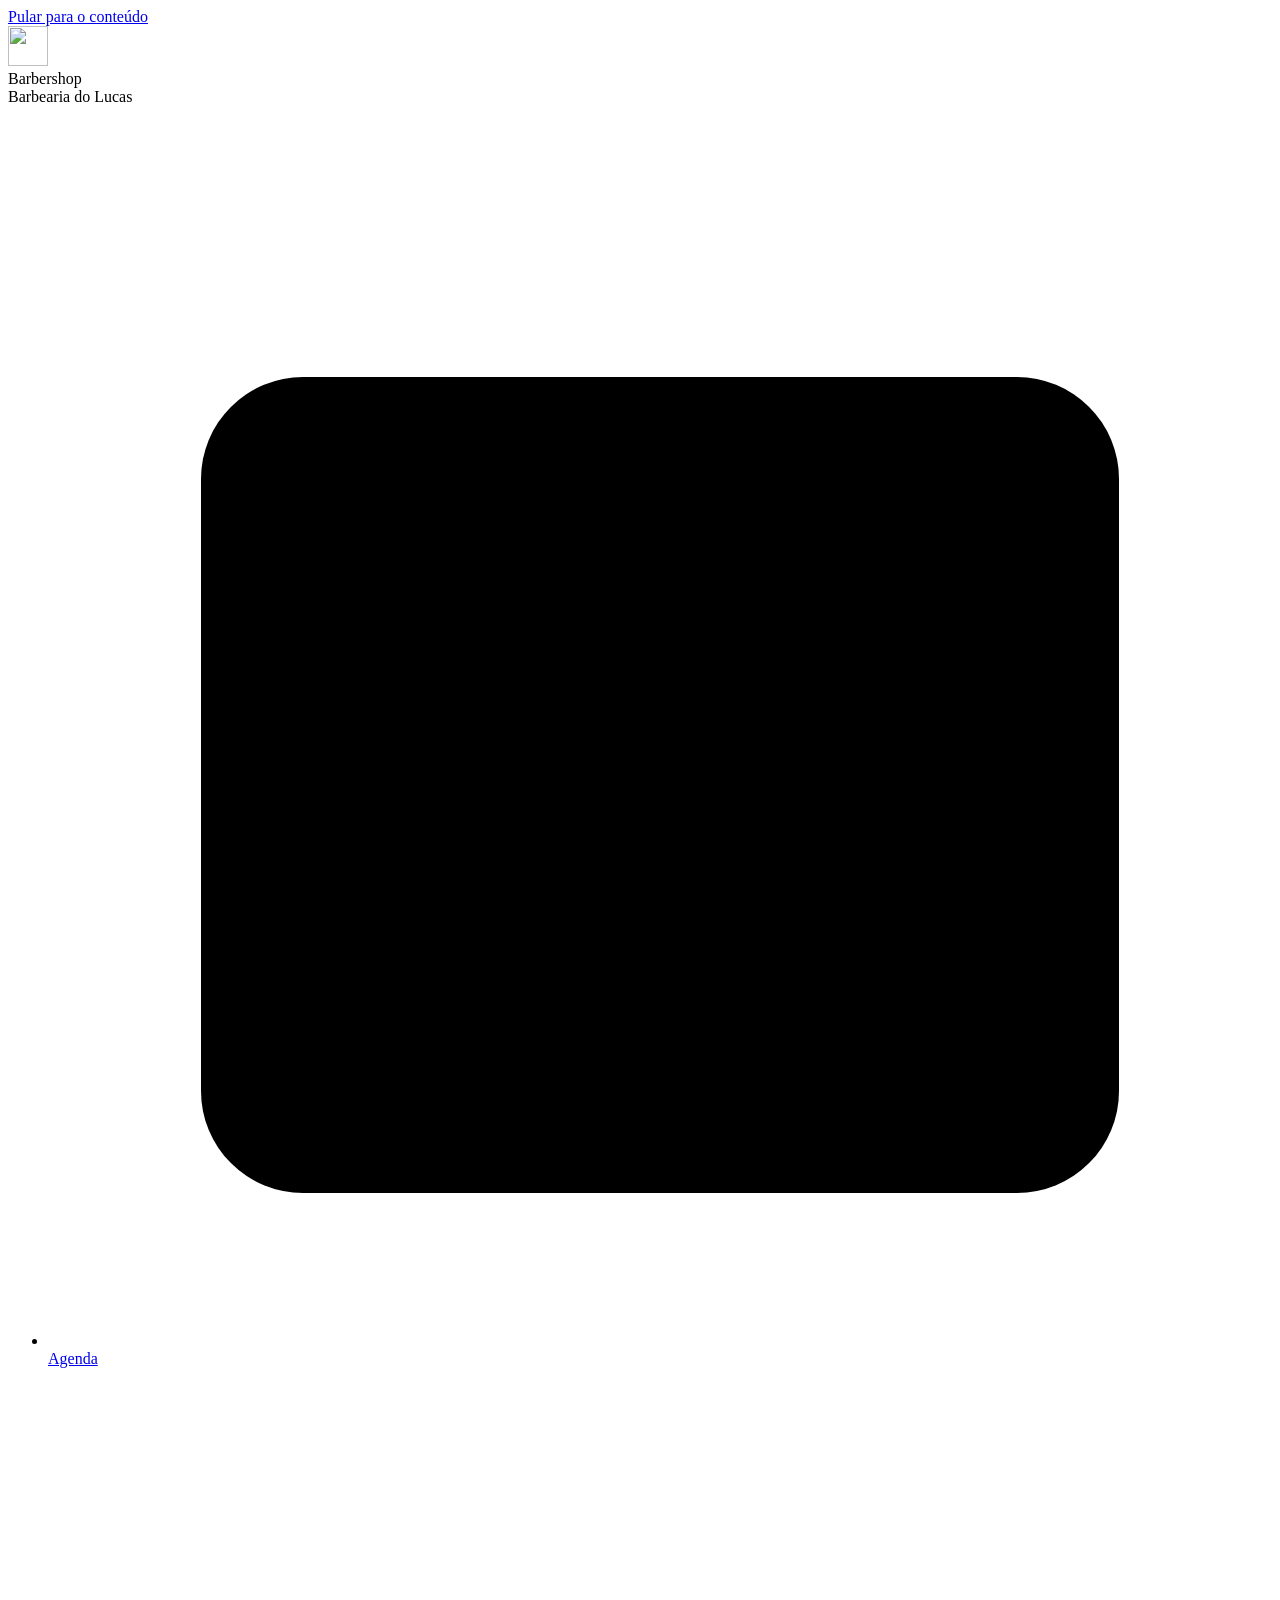
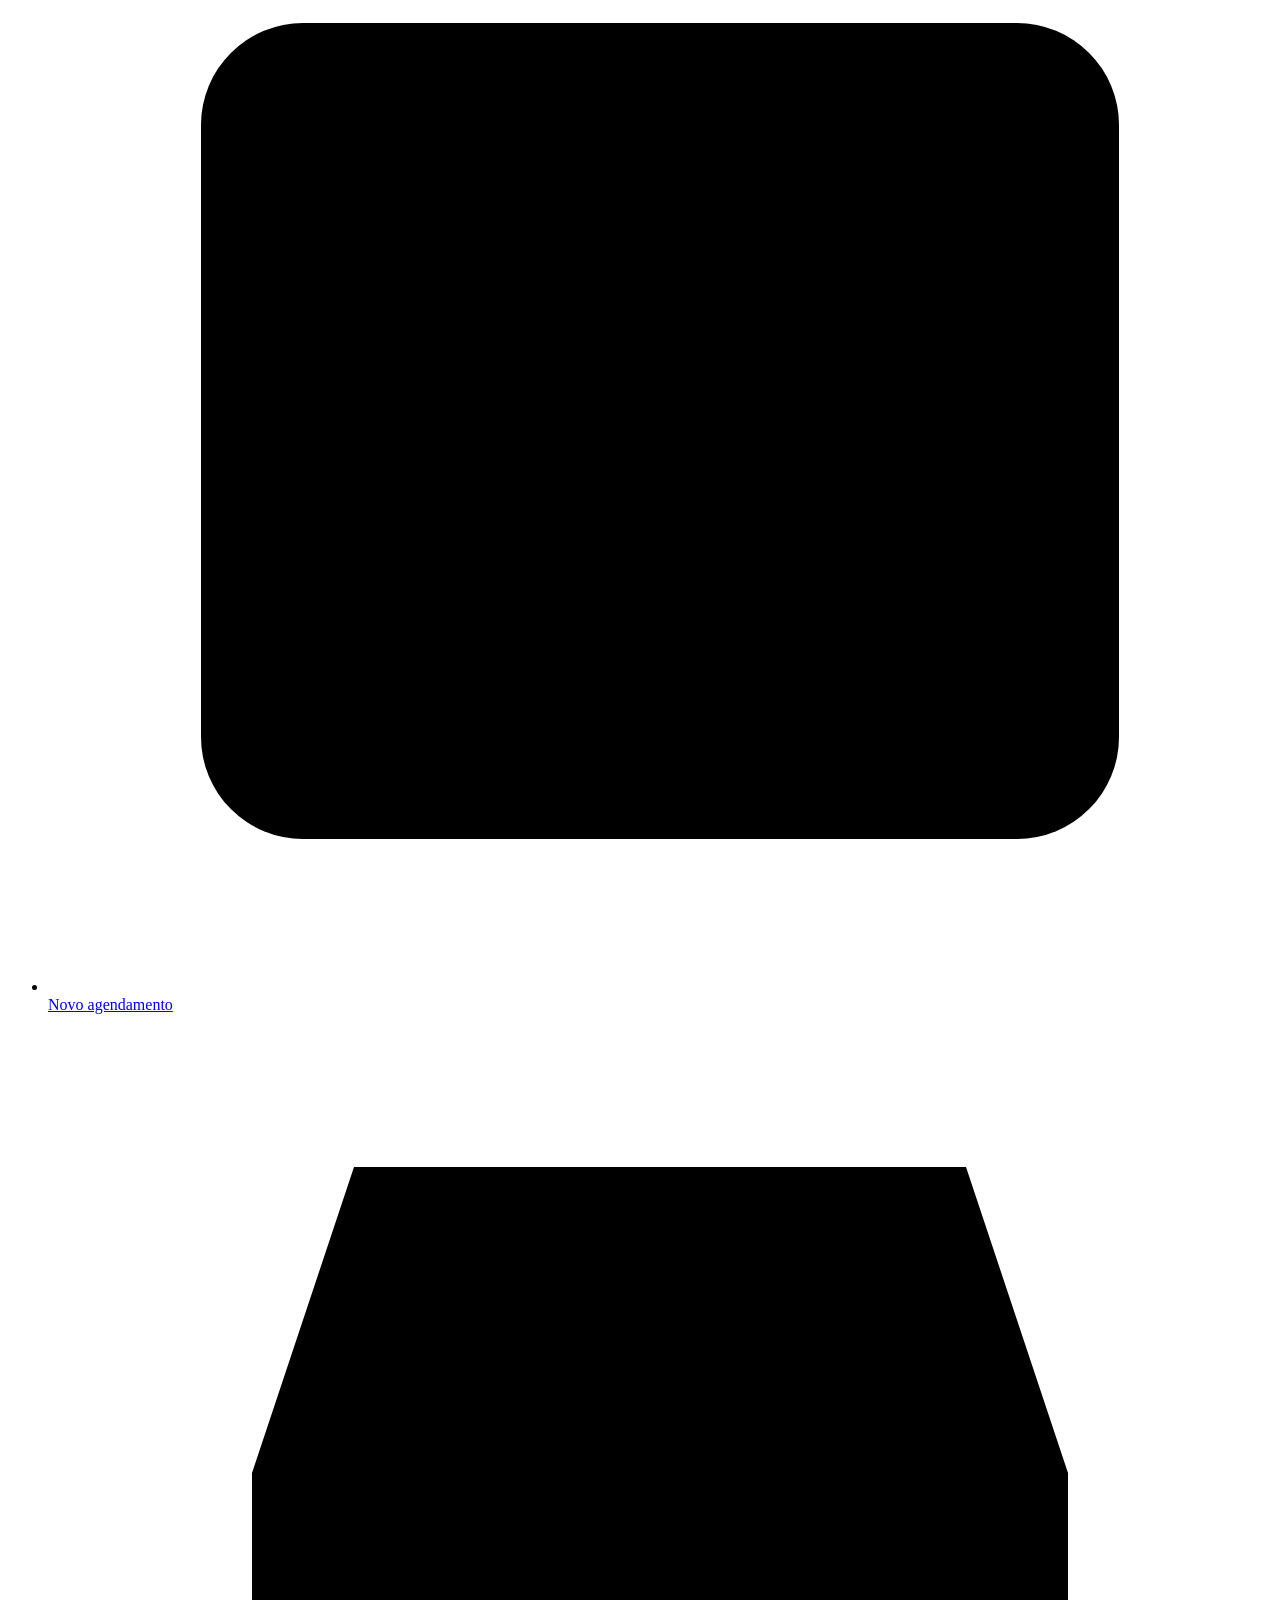
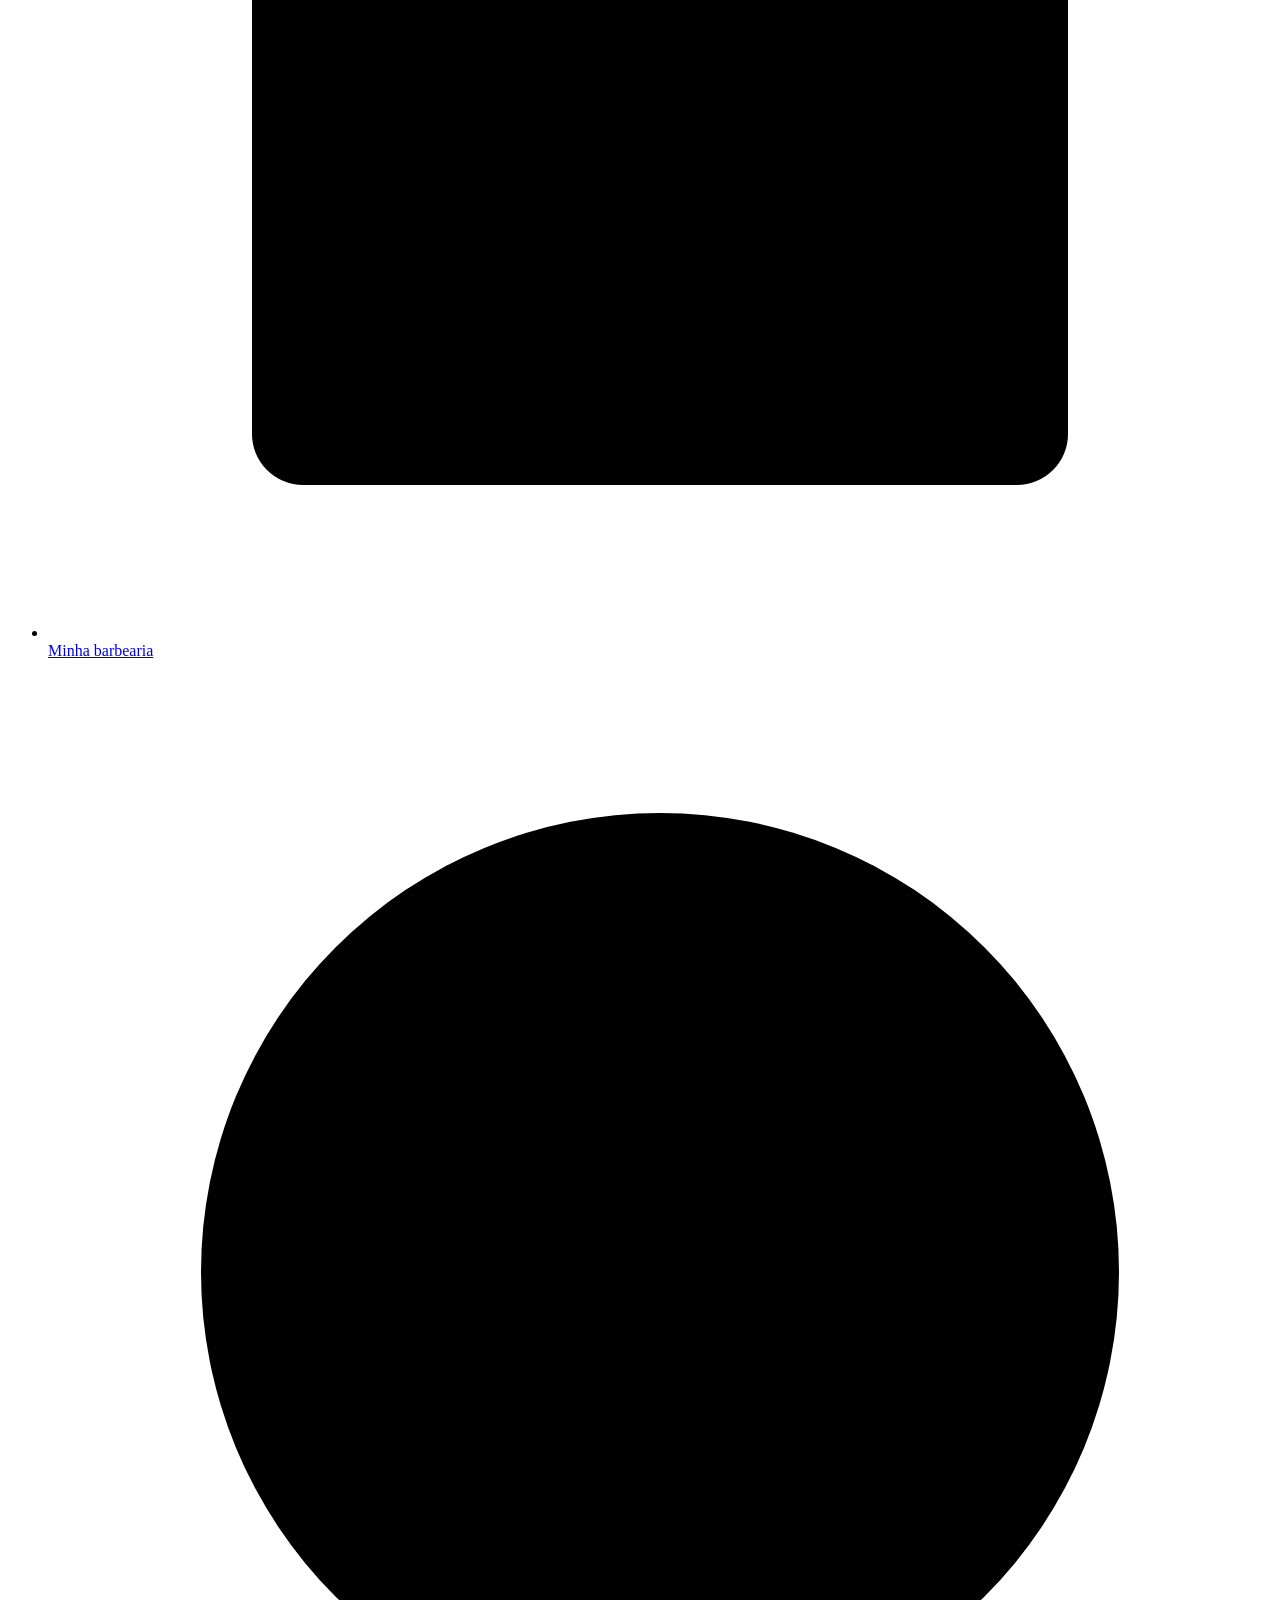
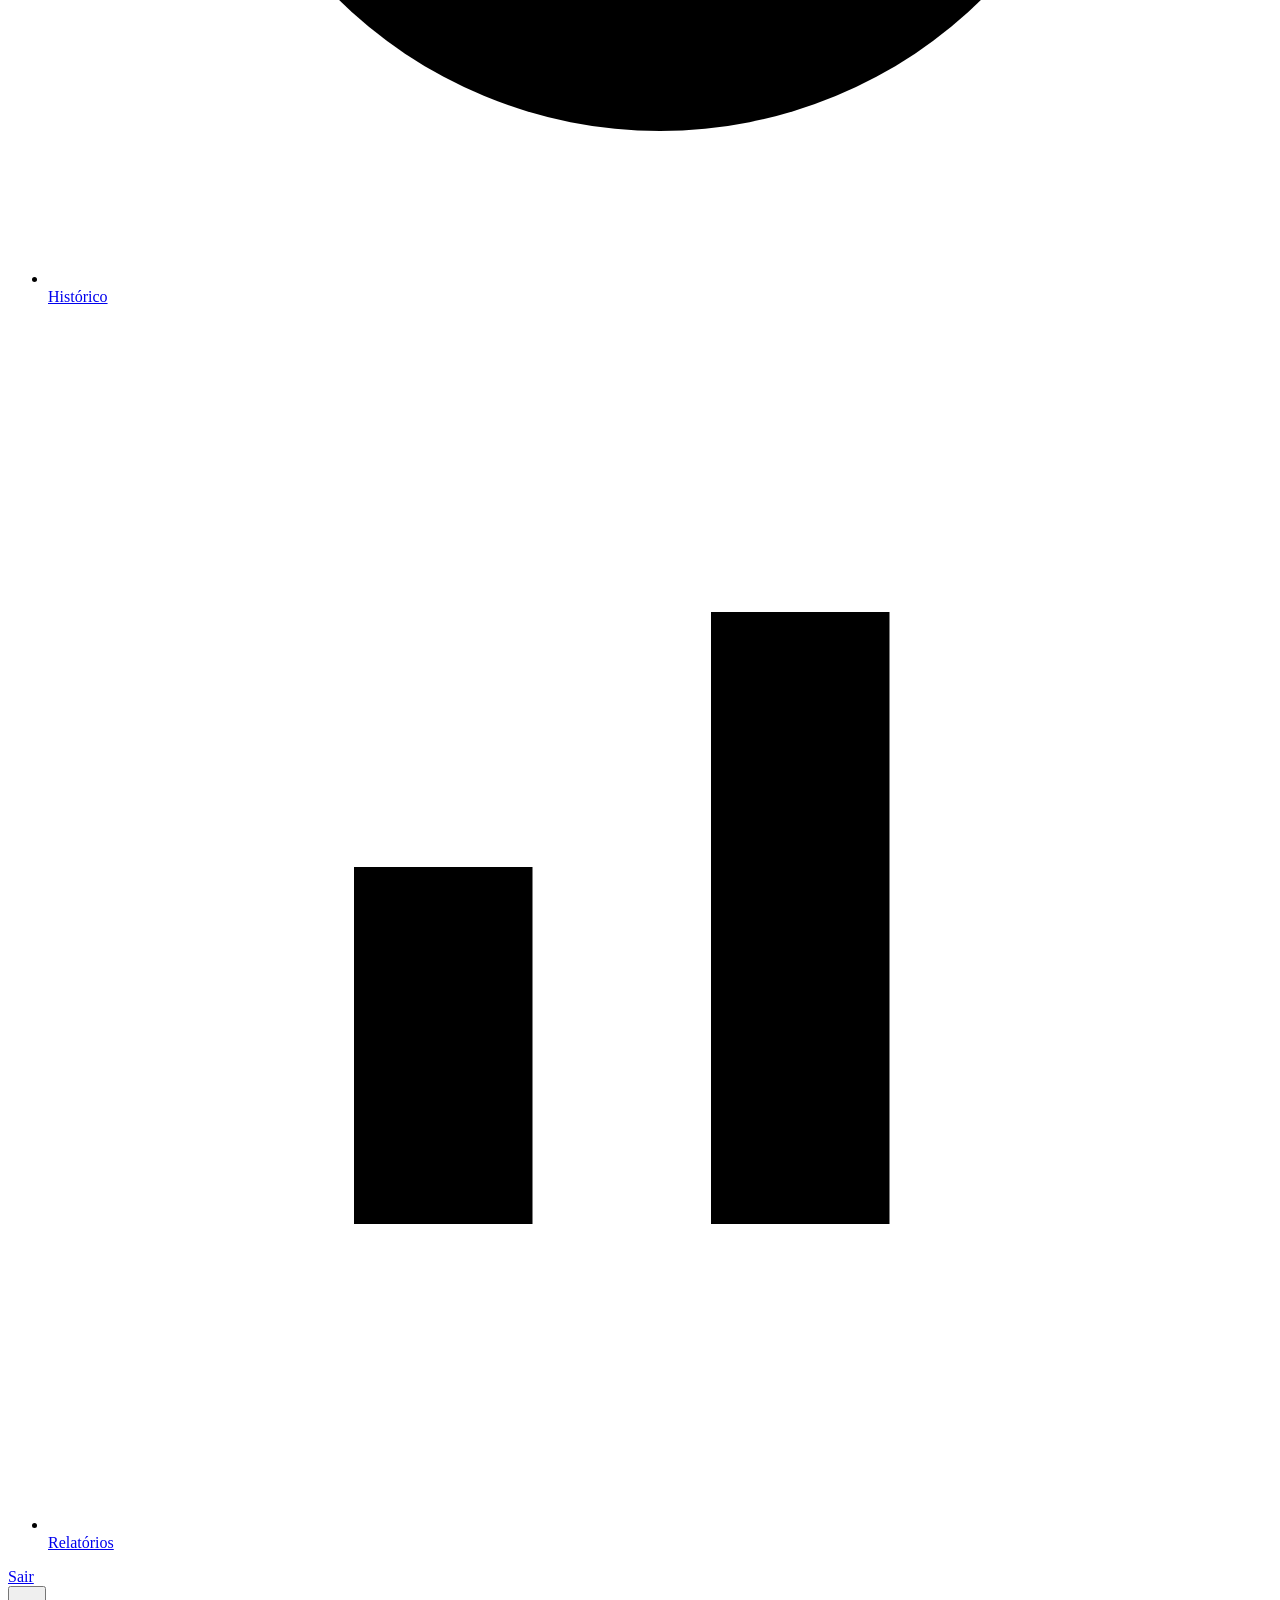
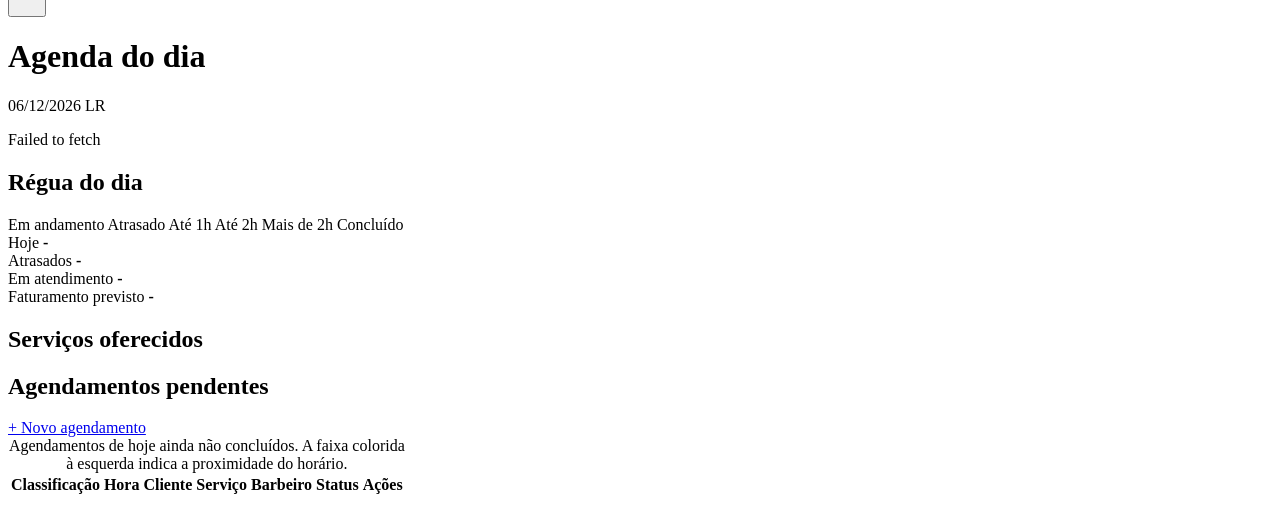
==== web/agenda.html @ 06f3ba96 "feat(web): integrar frontend com api rest" ====
<!DOCTYPE html>
<html lang="pt-BR">

<head>
    <meta charset="UTF-8">
    <meta name="viewport" content="width=device-width, initial-scale=1">
    <title>Agenda do dia &middot; Barbershop</title>
    <link rel="icon" href="img/logo.svg" type="image/svg+xml">
    <link rel="preconnect" href="https://fonts.googleapis.com">
    <link rel="preconnect" href="https://fonts.gstatic.com" crossorigin>
    <link
        href="https://fonts.googleapis.com/css2?family=Barlow+Condensed:wght@600;700&family=IBM+Plex+Mono:wght@500&family=IBM+Plex+Sans:wght@400;600&display=swap"
        rel="stylesheet">
    <link rel="stylesheet" href="css/base.css">
    <link rel="stylesheet" href="css/layout.css">
    <link rel="stylesheet" href="css/componentes.css">
    <link rel="stylesheet" href="css/paginas.css">
</head>

<body>

    <a class="pular-para-conteudo" href="#conteudo">Pular para o conteúdo</a>

    <div class="aplicacao">

        <header class="barra-lateral" id="barraLateral">
            <div class="barra-lateral__marca">
                <img class="barra-lateral__logo" src="img/logo.svg" width="40" height="40" alt="">
                <div>
                    <div class="barra-lateral__nome">Barbershop</div>
                    <div class="barra-lateral__barbearia">Barbearia do Lucas</div>
                </div>
            </div>

            <nav class="barra-lateral__nav" aria-label="Navegação principal">
                <ul>
                    <li><a class="barra-lateral__link" href="agenda.html"><svg class="barra-lateral__icone"
                                viewBox="0 0 24 24" aria-hidden="true">
                                <rect x="3" y="5" width="18" height="16" rx="2" />
                                <path d="M3 10h18M8 3v4M16 3v4" />
                            </svg>Agenda</a></li>
                    <li><a class="barra-lateral__link" href="agendamento.html"><svg class="barra-lateral__icone"
                                viewBox="0 0 24 24" aria-hidden="true">
                                <rect x="3" y="5" width="18" height="16" rx="2" />
                                <path d="M8 3v4M16 3v4M12 11v7M8.5 14.5h7" />
                            </svg>Novo agendamento</a></li>
                    <li><a class="barra-lateral__link" href="barbearia.html"><svg class="barra-lateral__icone"
                                viewBox="0 0 24 24" aria-hidden="true">
                                <path d="M4 9h16v11a1 1 0 0 1-1 1H5a1 1 0 0 1-1-1V9Z" />
                                <path d="M4 9 6 3h12l2 6" />
                                <path d="M10 21v-6h4v6" />
                            </svg>Minha barbearia</a></li>
                    <li><a class="barra-lateral__link" href="historico.html"><svg class="barra-lateral__icone"
                                viewBox="0 0 24 24" aria-hidden="true">
                                <circle cx="12" cy="12" r="9" />
                                <path d="M12 7v5l3.5 2" />
                            </svg>Histórico</a></li>
                    <li><a class="barra-lateral__link" href="relatorios.html"><svg class="barra-lateral__icone"
                                viewBox="0 0 24 24" aria-hidden="true">
                                <path d="M4 20h16" />
                                <rect x="6" y="11" width="3.5" height="7" />
                                <rect x="13" y="6" width="3.5" height="12" />
                            </svg>Relatórios</a></li>
                </ul>
            </nav>

            <div class="barra-lateral__rodape">
                <a class="barra-lateral__sair" href="index.html" data-sair>Sair</a>
            </div>
        </header>

        <div class="conteudo">

            <div class="topo">
                <button class="topo__menu" type="button" data-abrir-menu aria-expanded="false"
                    aria-controls="barraLateral" aria-label="Abrir menu">
                    <svg viewBox="0 0 24 24" width="22" height="22" aria-hidden="true">
                        <path d="M4 7h16M4 12h16M4 17h16" />
                    </svg>
                </button>
                <h1 class="topo__titulo">Agenda do dia</h1>
                <span class="topo__data" data-data-hoje></span>
                <span class="topo__avatar" title="Lucas Rosa">LR</span>
            </div>

            <main class="pagina" id="conteudo">

                <p id="avisoAgenda" class="aviso aviso--sucesso" role="status" aria-live="polite" hidden></p>

                <!-- RÉGUA DO DIA -->
                <section class="regua" aria-labelledby="tituloRegua">
                    <div class="regua__cabecalho">
                        <h2 id="tituloRegua" class="rotulo-secao">Régua do dia</h2>
                        <span class="regua__agora" id="reguaAgora"></span>
                    </div>

                    <div class="regua__trilho" id="reguaTrilho"></div>
                    <div class="regua__escala" id="reguaEscala"></div>

                    <div class="regua__legenda">
                        <span class="regua__legenda-item"><span class="regua__legenda-cor cls-EM_ANDAMENTO"></span>Em
                            andamento</span>
                        <span class="regua__legenda-item"><span
                                class="regua__legenda-cor cls-ATRASADO"></span>Atrasado</span>
                        <span class="regua__legenda-item"><span class="regua__legenda-cor cls-IMINENTE"></span>Até
                            1h</span>
                        <span class="regua__legenda-item"><span class="regua__legenda-cor cls-PROXIMO"></span>Até
                            2h</span>
                        <span class="regua__legenda-item"><span class="regua__legenda-cor cls-DISTANTE"></span>Mais de
                            2h</span>
                        <span class="regua__legenda-item"><span
                                class="regua__legenda-cor cls-CONCLUIDO"></span>Concluído</span>
                    </div>
                </section>

                <!-- CARTÕES-RESUMO -->
                <section class="grade-resumo" aria-label="Resumo do dia">
                    <div class="cartao cartao--compacto cartao-resumo">
                        <span class="rotulo-secao">Hoje</span>
                        <strong class="cartao-resumo__valor" id="resumoHoje">-</strong>
                    </div>
                    <div class="cartao cartao--compacto cartao-resumo">
                        <span class="rotulo-secao">Atrasados</span>
                        <strong class="cartao-resumo__valor cartao-resumo__valor--alerta"
                            id="resumoAtrasados">-</strong>
                    </div>
                    <div class="cartao cartao--compacto cartao-resumo">
                        <span class="rotulo-secao">Em atendimento</span>
                        <strong class="cartao-resumo__valor" id="resumoEmAtendimento">-</strong>
                    </div>
                    <div class="cartao cartao--compacto cartao-resumo">
                        <span class="rotulo-secao">Faturamento previsto</span>
                        <strong class="cartao-resumo__valor valor" id="resumoFaturamento">-</strong>
                    </div>
                </section>

                <!-- SERVIÇOS OFERECIDOS -->
                <section aria-labelledby="tituloServicos">
                    <div class="secao__cabecalho">
                        <h2 id="tituloServicos">Serviços oferecidos</h2>
                    </div>
                    <ul class="grade-cartoes" id="gradeServicos"></ul>
                </section>

                <!-- AGENDAMENTOS PENDENTES -->
                <section aria-labelledby="tituloPendentes">
                    <div class="secao__cabecalho">
                        <h2 id="tituloPendentes">Agendamentos pendentes</h2>
                        <a class="botao botao--primario" href="agendamento.html">+ Novo agendamento</a>
                    </div>

                    <div class="tabela-envolucro">
                        <table class="tabela">
                            <caption class="apenas-leitor-tela">
                                Agendamentos de hoje ainda não concluídos. A faixa colorida à esquerda
                                indica a proximidade do horário.
                            </caption>
                            <thead>
                                <tr>
                                    <th scope="col"><span class="apenas-leitor-tela">Classificação</span></th>
                                    <th scope="col">Hora</th>
                                    <th scope="col">Cliente</th>
                                    <th scope="col">Serviço</th>
                                    <th scope="col">Barbeiro</th>
                                    <th scope="col">Status</th>
                                    <th scope="col">Ações</th>
                                </tr>
                            </thead>
                            <tbody id="corpoPendentes"></tbody>
                        </table>

                        <div class="estado-vazio" id="pendentesVazio" hidden>
                            <h3 class="estado-vazio__titulo">Nada pendente por agora</h3>
                            <p>Todos os atendimentos de hoje já foram concluídos.</p>
                        </div>
                    </div>
                </section>

            </main>
        </div>
    </div>

    <script src="js/app.js"></script>
    <script src="js/api.js"></script>
    <script src="js/classificacao.js"></script>
    <script src="js/agenda.js"></script>
</body>

</html>
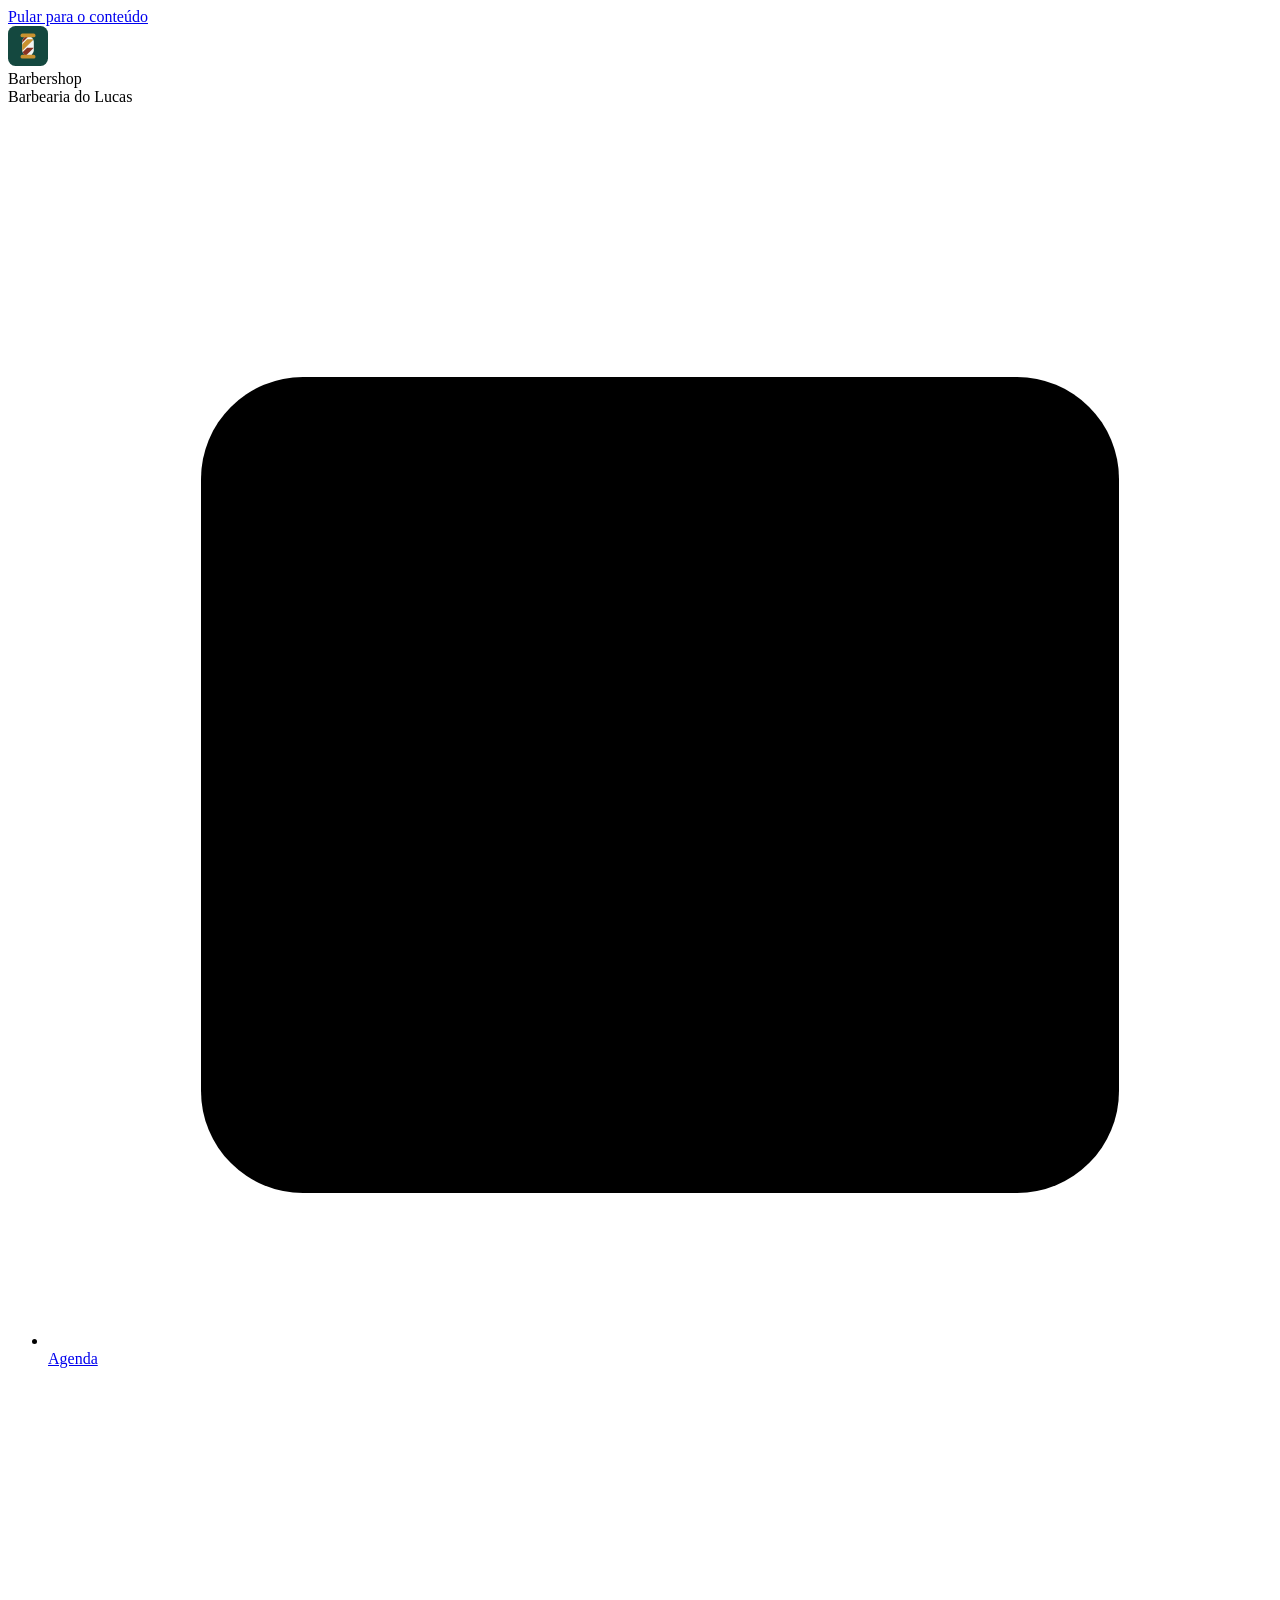
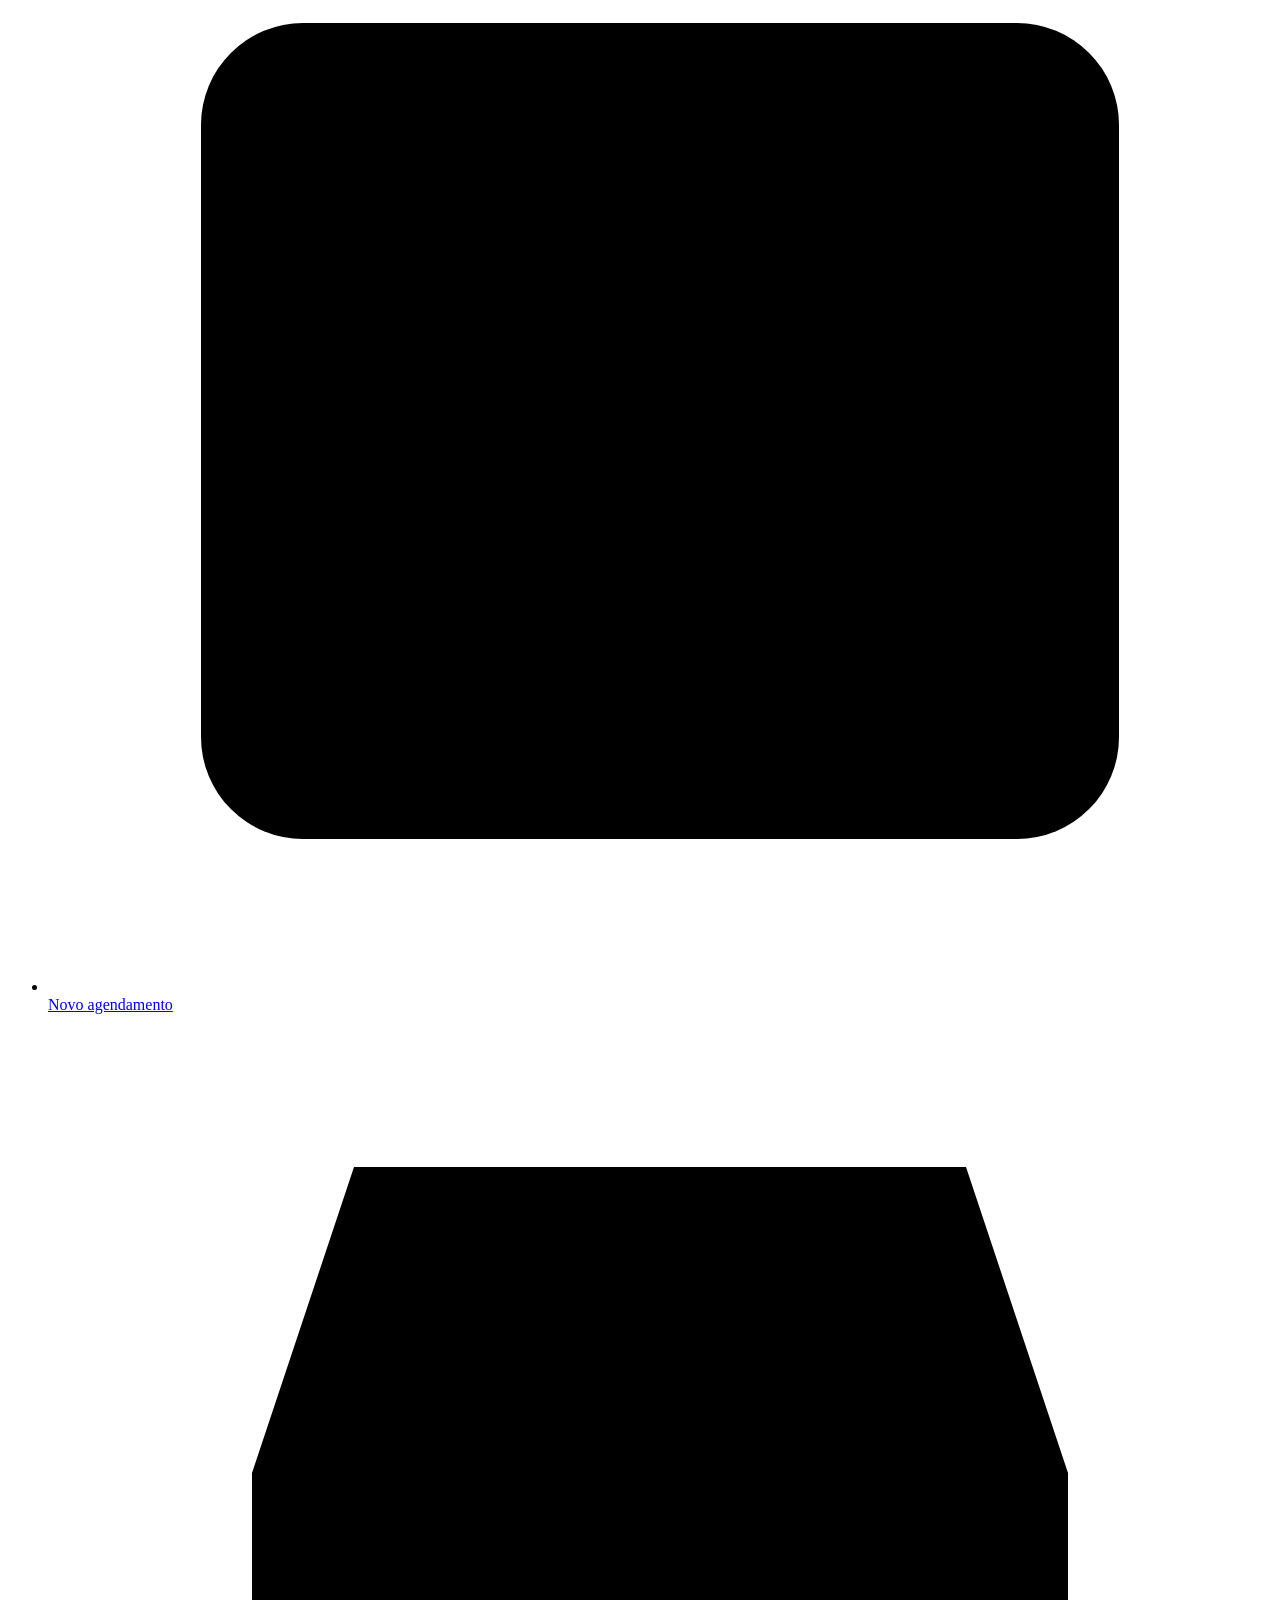
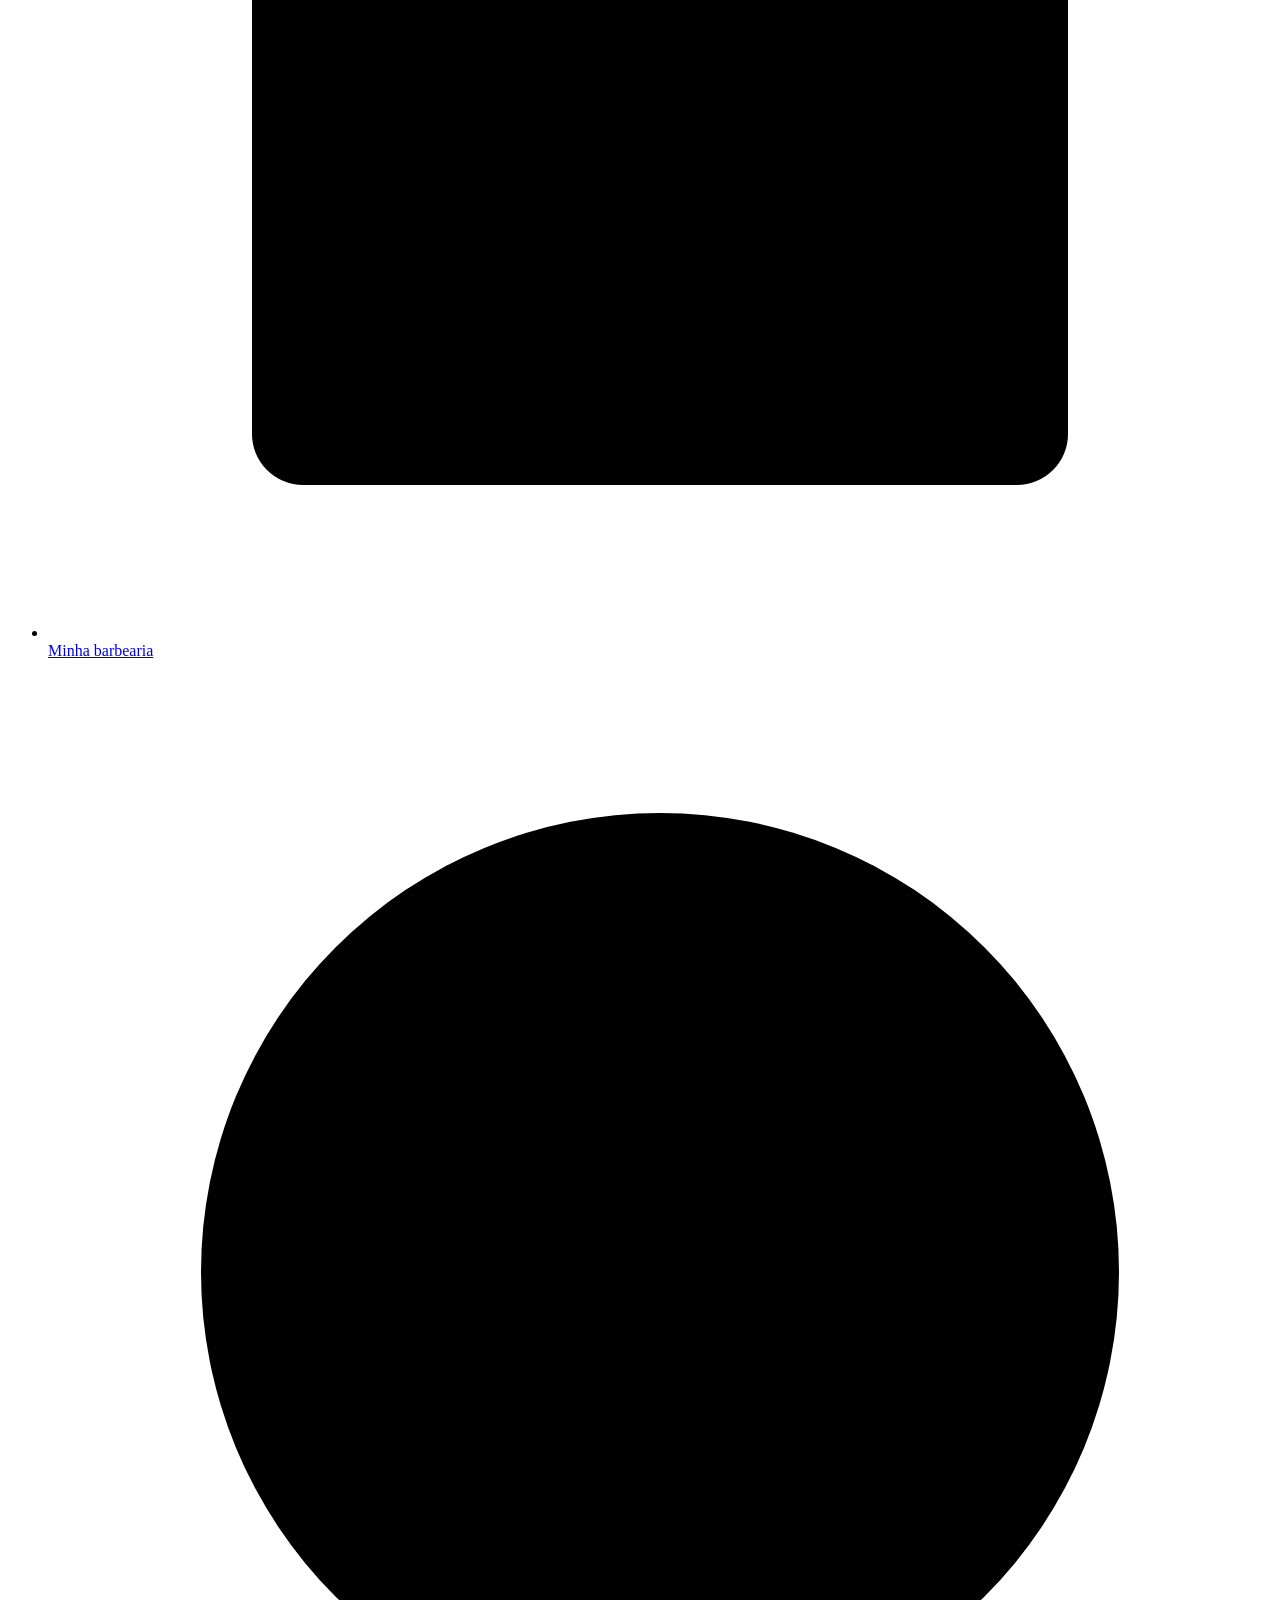
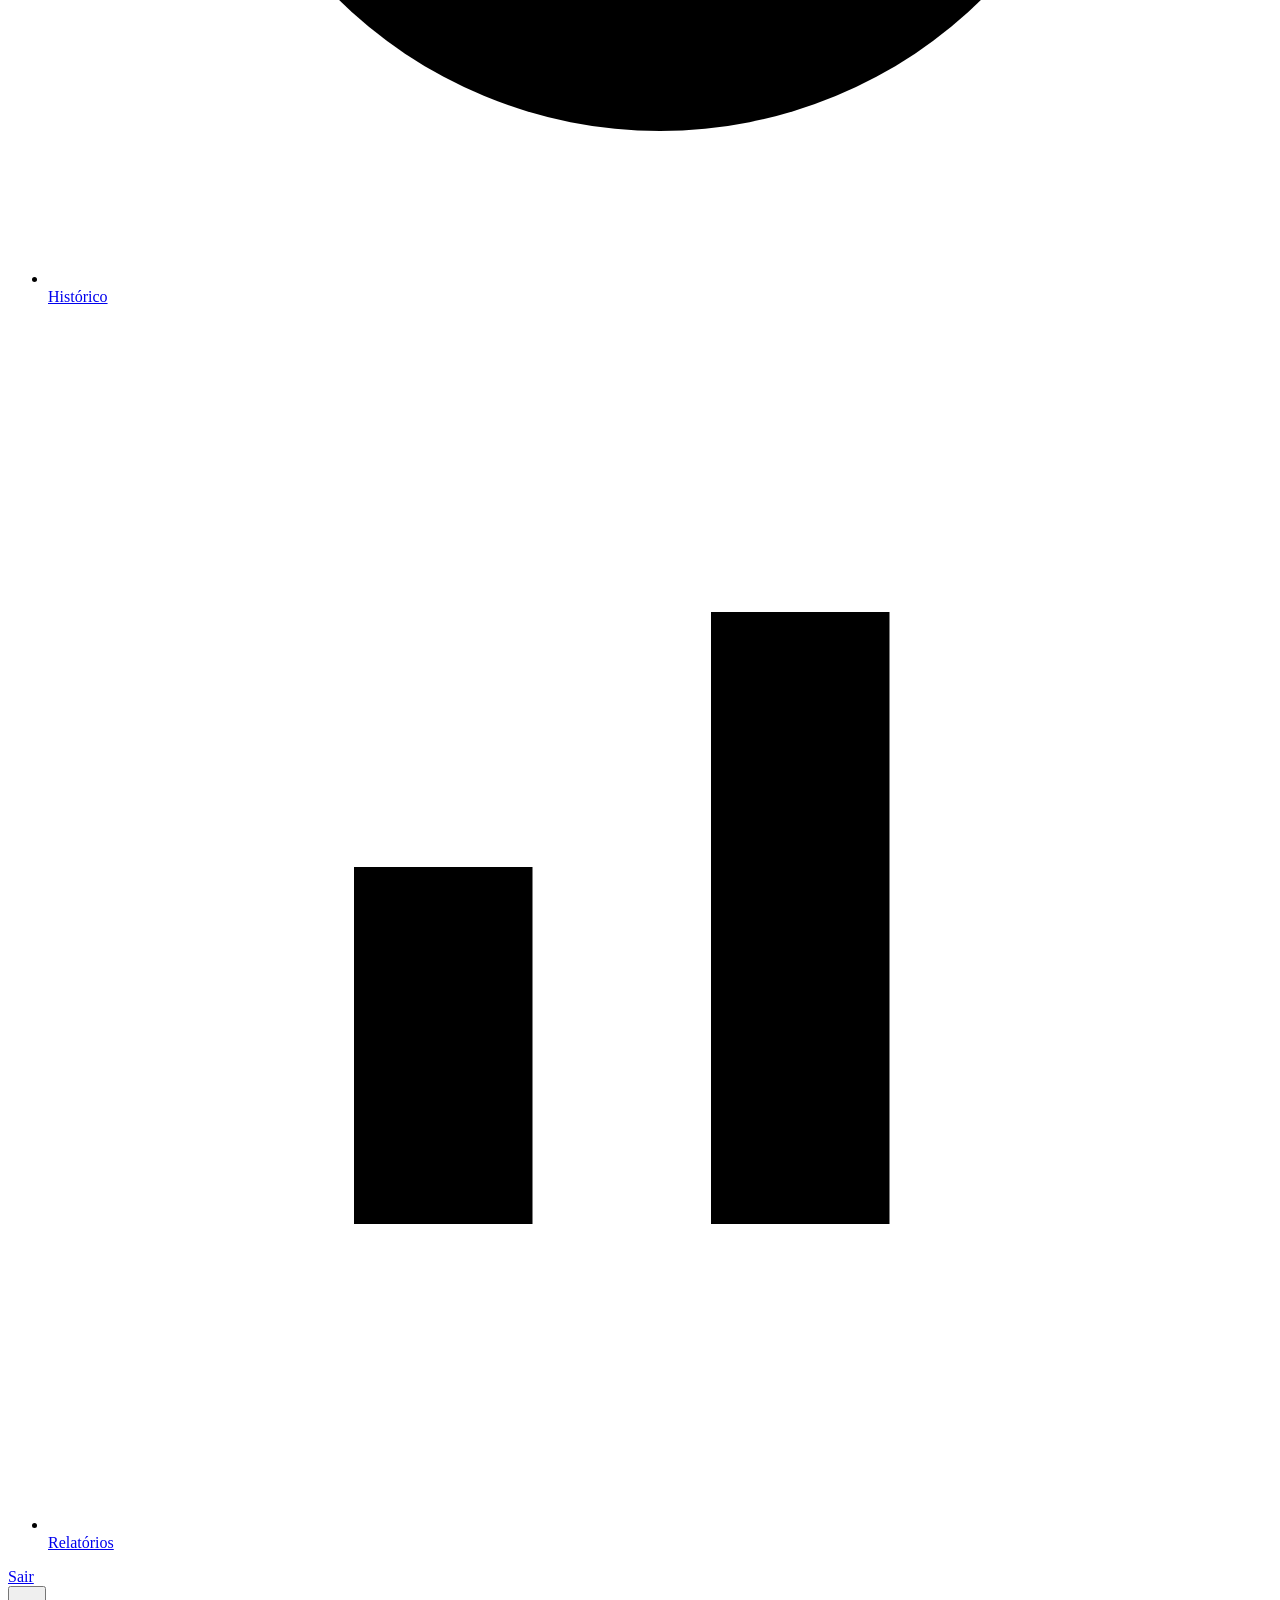
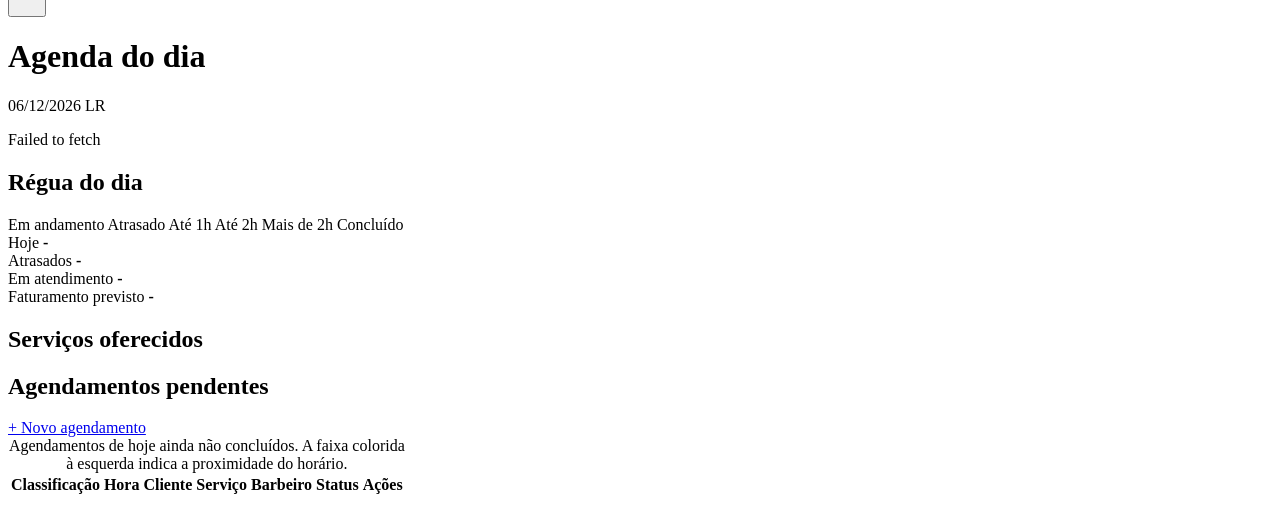
==== commit 31aa4e44: "refactor(assets): centralizar imagens compartilhadas" ====
--- a/web/agenda.html
+++ b/web/agenda.html
@@ -5,7 +5,7 @@
     <meta charset="UTF-8">
     <meta name="viewport" content="width=device-width, initial-scale=1">
     <title>Agenda do dia &middot; Barbershop</title>
-    <link rel="icon" href="img/logo.svg" type="image/svg+xml">
+    <link rel="icon" href="/shared-assets/img/logo.svg" type="image/svg+xml">
     <link rel="preconnect" href="https://fonts.googleapis.com">
     <link rel="preconnect" href="https://fonts.gstatic.com" crossorigin>
     <link
@@ -25,7 +25,7 @@
 
         <header class="barra-lateral" id="barraLateral">
             <div class="barra-lateral__marca">
-                <img class="barra-lateral__logo" src="img/logo.svg" width="40" height="40" alt="">
+                <img class="barra-lateral__logo" src="/shared-assets/img/logo.svg" width="40" height="40" alt="">
                 <div>
                     <div class="barra-lateral__nome">Barbershop</div>
                     <div class="barra-lateral__barbearia">Barbearia do Lucas</div>
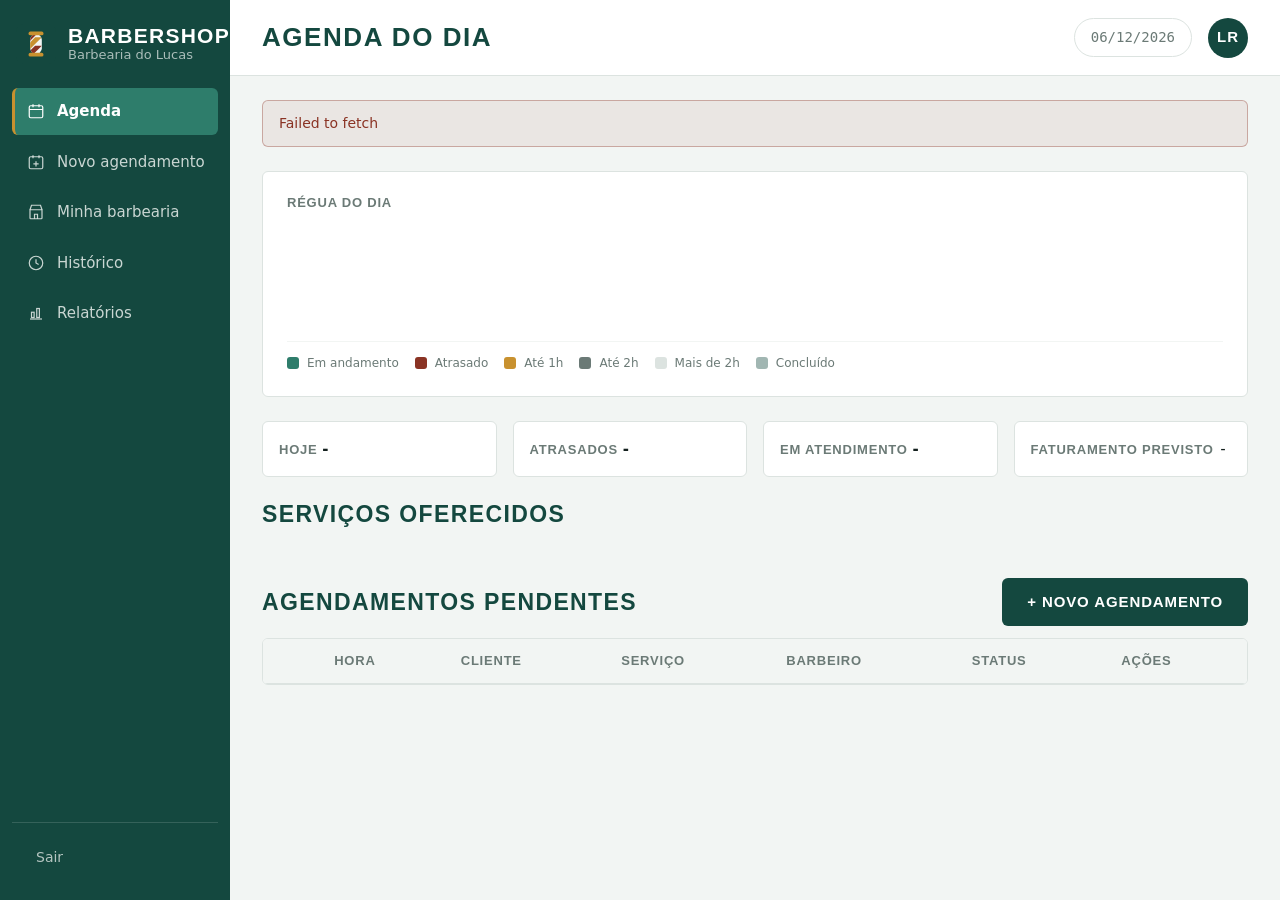
==== commit 3cd4c2b0: "fix(integração): alinhar execução da API e carregamento web Usa a versão centralizada do plugin Spri" ====
--- a/web/agenda.html
+++ b/web/agenda.html
@@ -180,8 +180,8 @@
         </div>
     </div>
 
+    <script src="js/api.js"></script>
     <script src="js/app.js"></script>
-    <script src="js/api.js"></script>
     <script src="js/classificacao.js"></script>
     <script src="js/agenda.js"></script>
 </body>
--- a/web/css/base.css
+++ b/web/css/base.css
@@ -0,0 +1,253 @@
+/* Reset, variáveis, tipografia e utilitários*/
+
+:root {
+    /* Paleta: vocabulário visual da barbearia física (azulejo, couro, latão) */
+    --porcelana: #F2F5F3;
+    --branco: #FFFFFF;
+    --verde-cadeira: #14483F;
+    --verde-claro: #2E7D6B;
+    --oxblood: #8A3324;
+    --latao: #C8912F;
+    --tinta: #14201E;
+    --fumaca: #6B7A76;
+    --neblina: #DCE3E0;
+
+    /* Tipografia */
+    --fonte-titulo: 'Barlow Condensed', 'Arial Narrow', sans-serif;
+    --fonte-interface: 'IBM Plex Sans', system-ui, -apple-system, sans-serif;
+    --fonte-mono: 'IBM Plex Mono', 'Consolas', monospace;
+
+    /* Espaçamento (escala de 4px) */
+    --e-1: 4px;
+    --e-2: 8px;
+    --e-3: 12px;
+    --e-4: 16px;
+    --e-5: 24px;
+    --e-6: 32px;
+    --e-7: 48px;
+
+    /* Forma */
+    --canto: 6px;
+    --borda: 1px solid var(--neblina);
+    --sombra-flutuante: 0 12px 32px rgba(20, 32, 30, .18);
+
+    /* Medidas do layout (a barra lateral tem 230px de 1440px no wireframe) */
+    --largura-barra: 230px;
+    --altura-topo: 76px;
+}
+
+/* Reset */
+
+*,
+*::before,
+*::after {
+    box-sizing: border-box;
+}
+
+html {
+    -webkit-text-size-adjust: 100%;
+    scrollbar-color: var(--verde-claro) var(--porcelana);
+    scrollbar-width: thin;
+}
+
+::-webkit-scrollbar {
+    width: 12px;
+    height: 12px;
+}
+
+::-webkit-scrollbar-track {
+    background: var(--porcelana);
+    border-radius: var(--canto);
+}
+
+::-webkit-scrollbar-thumb {
+    background: var(--neblina);
+    border: 3px solid var(--porcelana);
+    border-radius: 999px;
+}
+
+::-webkit-scrollbar-thumb:hover {
+    background: var(--verde-claro);
+}
+
+body,
+h1,
+h2,
+h3,
+h4,
+h5,
+h6,
+p,
+figure,
+blockquote,
+dl,
+dd {
+    margin: 0;
+}
+
+ul,
+ol {
+    margin: 0;
+    padding: 0;
+    list-style: none;
+}
+
+img,
+svg {
+    display: block;
+    max-width: 100%;
+}
+
+/* Precisa vencer os display: flex/grid dos componentes */
+[hidden] {
+    display: none !important;
+}
+
+button,
+input,
+select,
+textarea {
+    font: inherit;
+    color: inherit;
+}
+
+button {
+    background: none;
+    border: none;
+    cursor: pointer;
+}
+
+table {
+    border-collapse: collapse;
+    width: 100%;
+}
+
+/* Tipografia */
+
+body {
+    font-family: var(--fonte-interface);
+    font-size: 15px;
+    line-height: 1.5;
+    color: var(--tinta);
+    background: var(--porcelana);
+    -webkit-font-smoothing: antialiased;
+}
+
+/* Títulos e rótulos de seção: letreiro esmaltado, caixa alta e condensado */
+h1,
+h2,
+h3,
+h4,
+.rotulo-secao {
+    font-family: var(--fonte-titulo);
+    font-weight: 700;
+    text-transform: uppercase;
+    letter-spacing: .06em;
+    line-height: 1.15;
+    color: var(--verde-cadeira);
+}
+
+h1 {
+    font-size: 30px;
+}
+
+h2 {
+    font-size: 23px;
+}
+
+h3 {
+    font-size: 19px;
+}
+
+h4 {
+    font-size: 16px;
+}
+
+.rotulo-secao {
+    font-size: 13px;
+    font-weight: 600;
+    color: var(--fumaca);
+}
+
+/* Dados tabulares (horários, valores, IDs) alinham melhor em monoespaçada */
+.mono,
+.valor,
+.hora {
+    font-family: var(--fonte-mono);
+    font-weight: 500;
+    font-variant-numeric: tabular-nums;
+}
+
+a {
+    color: var(--verde-claro);
+    text-decoration: none;
+}
+
+a:hover {
+    text-decoration: underline;
+}
+
+/* Foco visível */
+
+:focus-visible {
+    outline: 2px solid var(--latao);
+    outline-offset: 2px;
+}
+
+/* Utilitários */
+
+.texto-secundario {
+    color: var(--fumaca);
+}
+
+.texto-pequeno {
+    font-size: 13px;
+}
+
+.oculto {
+    display: none !important;
+}
+
+/* Visível para leitores de tela, invisível na tela */
+.apenas-leitor-tela {
+    position: absolute;
+    width: 1px;
+    height: 1px;
+    padding: 0;
+    margin: -1px;
+    overflow: hidden;
+    clip: rect(0, 0, 0, 0);
+    white-space: nowrap;
+    border: 0;
+}
+
+/* Pular para o conteúdo: aparece só ao receber foco pelo teclado */
+.pular-para-conteudo {
+    position: absolute;
+    top: var(--e-2);
+    left: var(--e-2);
+    z-index: 100;
+    padding: var(--e-2) var(--e-4);
+    background: var(--verde-cadeira);
+    color: var(--branco);
+    border-radius: var(--canto);
+    transform: translateY(-200%);
+}
+
+.pular-para-conteudo:focus {
+    transform: translateY(0);
+}
+
+/* Movimento reduzido */
+
+@media (prefers-reduced-motion: reduce) {
+
+    *,
+    *::before,
+    *::after {
+        animation-duration: .01ms !important;
+        animation-iteration-count: 1 !important;
+        transition-duration: .01ms !important;
+        scroll-behavior: auto !important;
+    }
+}
--- a/web/css/layout.css
+++ b/web/css/layout.css
@@ -0,0 +1,311 @@
+/* Barra lateral, topo e grade das páginas */
+
+.aplicacao {
+    display: grid;
+    grid-template-columns: var(--largura-barra) 1fr;
+    min-height: 100vh;
+}
+
+/* Barra lateral */
+
+.barra-lateral {
+    grid-row: 1 / -1;
+    display: flex;
+    flex-direction: column;
+    background: var(--verde-cadeira);
+    color: var(--porcelana);
+    padding: var(--e-5) 0;
+}
+
+.barra-lateral__marca {
+    display: flex;
+    align-items: center;
+    gap: var(--e-3);
+    padding: 0 var(--e-4) var(--e-5);
+}
+
+.barra-lateral__logo {
+    flex: 0 0 auto;
+    width: 40px;
+    height: 40px;
+}
+
+.barra-lateral__nome {
+    font-family: var(--fonte-titulo);
+    font-size: 21px;
+    font-weight: 700;
+    text-transform: uppercase;
+    letter-spacing: .06em;
+    color: var(--branco);
+    line-height: 1.1;
+}
+
+.barra-lateral__barbearia {
+    font-size: 13px;
+    color: rgba(242, 245, 243, .68);
+    line-height: 1.3;
+}
+
+.barra-lateral__nav {
+    padding: 0 var(--e-3);
+}
+
+.barra-lateral__link {
+    display: flex;
+    align-items: center;
+    gap: var(--e-3);
+    padding: var(--e-3) var(--e-3);
+    margin-bottom: var(--e-1);
+    border-radius: var(--canto);
+    color: rgba(242, 245, 243, .82);
+    font-size: 15px;
+    border-left: 3px solid transparent;
+    transition: background-color .15s ease, color .15s ease;
+}
+
+.barra-lateral__link:hover {
+    background: rgba(255, 255, 255, .08);
+    color: var(--branco);
+    text-decoration: none;
+}
+
+.barra-lateral__link[aria-current="page"] {
+    background: var(--verde-claro);
+    border-left-color: var(--latao);
+    color: var(--branco);
+    font-weight: 600;
+}
+
+.barra-lateral__icone {
+    flex: 0 0 auto;
+    width: 18px;
+    height: 18px;
+    stroke: currentColor;
+    fill: none;
+    stroke-width: 1.6;
+}
+
+.barra-lateral__rodape {
+    margin-top: auto;
+    padding: var(--e-4) var(--e-3) 0;
+    border-top: 1px solid rgba(255, 255, 255, .14);
+    margin-inline: var(--e-3);
+}
+
+.barra-lateral__sair {
+    display: block;
+    padding: var(--e-2) var(--e-3);
+    color: rgba(242, 245, 243, .72);
+    font-size: 14px;
+    border-radius: var(--canto);
+}
+
+.barra-lateral__sair:hover {
+    background: rgba(255, 255, 255, .08);
+    color: var(--branco);
+    text-decoration: none;
+}
+
+/* Topo */
+
+.topo {
+    display: flex;
+    align-items: center;
+    gap: var(--e-4);
+    min-height: var(--altura-topo);
+    padding: var(--e-3) var(--e-6);
+    background: var(--branco);
+    border-bottom: var(--borda);
+}
+
+.topo__titulo {
+    margin-right: auto;
+    font-size: 26px;
+}
+
+.topo__data {
+    padding: var(--e-2) var(--e-4);
+    border: var(--borda);
+    border-radius: 999px;
+    font-family: var(--fonte-mono);
+    font-weight: 500;
+    font-size: 14px;
+    color: var(--fumaca);
+    white-space: nowrap;
+}
+
+.topo__avatar {
+    flex: 0 0 auto;
+    display: grid;
+    place-items: center;
+    width: 40px;
+    height: 40px;
+    border-radius: 50%;
+    background: var(--verde-cadeira);
+    color: var(--branco);
+    font-family: var(--fonte-titulo);
+    font-weight: 700;
+    font-size: 15px;
+    letter-spacing: .06em;
+}
+
+/* Botão que abre a barra lateral em telas pequenas */
+.topo__menu {
+    display: none;
+    width: 40px;
+    height: 40px;
+    border: var(--borda);
+    border-radius: var(--canto);
+    color: var(--verde-cadeira);
+}
+
+.topo__menu svg {
+    margin: 0 auto;
+    stroke: currentColor;
+    stroke-width: 1.8;
+    fill: none;
+}
+
+/* Conteúdo */
+
+.conteudo {
+    display: flex;
+    flex-direction: column;
+    min-width: 0;
+}
+
+.pagina {
+    flex: 1;
+    padding: var(--e-5) var(--e-6) var(--e-7);
+    display: flex;
+    flex-direction: column;
+    gap: var(--e-5);
+}
+
+/* Cabeçalho de seção: título à esquerda, ação à direita */
+.secao__cabecalho {
+    display: flex;
+    align-items: center;
+    justify-content: space-between;
+    gap: var(--e-4);
+    margin-bottom: var(--e-3);
+}
+
+/* Grades reutilizadas pelas páginas */
+.grade-resumo {
+    display: grid;
+    grid-template-columns: repeat(4, 1fr);
+    gap: var(--e-4);
+}
+
+.grade-cartoes {
+    display: grid;
+    grid-template-columns: repeat(4, 1fr);
+    gap: var(--e-4);
+    margin: 0;
+    padding: 2px 2px var(--e-3);
+    list-style: none;
+    min-width: 0;
+}
+
+/* Duas colunas: formulário/relatório à esquerda, painel de apoio à direita */
+.grade-duas-colunas {
+    display: grid;
+    grid-template-columns: 1fr 380px;
+    gap: var(--e-5);
+    align-items: start;
+}
+
+.grade-meio-a-meio {
+    display: grid;
+    grid-template-columns: 1fr 1fr;
+    gap: var(--e-5);
+    align-items: start;
+}
+
+/* Véu de fundo do menu mobile */
+
+.veu-menu {
+    display: none;
+    position: fixed;
+    inset: 0;
+    z-index: 18;
+    background: rgba(20, 32, 30, .45);
+}
+
+.veu-menu.esta-visivel {
+    display: block;
+}
+
+/* Responsivo */
+
+@media (max-width: 1100px) {
+    .grade-resumo,
+    .grade-cartoes {
+        grid-template-columns: repeat(2, 1fr);
+    }
+
+    .grade-duas-colunas,
+    .grade-meio-a-meio {
+        grid-template-columns: 1fr;
+    }
+}
+
+@media (max-width: 860px) {
+    .aplicacao {
+        grid-template-columns: 1fr;
+    }
+
+    /* A barra lateral vira gaveta deslizante */
+    .barra-lateral {
+        position: fixed;
+        z-index: 20;
+        top: 0;
+        bottom: 0;
+        left: 0;
+        width: var(--largura-barra);
+        transform: translateX(-100%);
+        transition: transform .2s ease;
+    }
+
+    .barra-lateral.esta-aberta {
+        transform: translateX(0);
+    }
+
+    .topo__menu {
+        display: block;
+    }
+
+    .topo {
+        padding-inline: var(--e-4);
+    }
+
+    .topo__titulo {
+        font-size: 21px;
+    }
+
+    .pagina {
+        padding: var(--e-4) var(--e-4) var(--e-6);
+    }
+}
+
+@media (max-width: 560px) {
+    .grade-resumo,
+    .grade-cartoes {
+        grid-template-columns: 1fr;
+    }
+
+    .topo__data {
+        display: none;
+    }
+}
+
+@media (max-width: 380px) {
+    .pagina {
+        padding: var(--e-3) var(--e-3) var(--e-5);
+    }
+
+    .topo {
+        padding-inline: var(--e-3);
+    }
+}
--- a/web/css/componentes.css
+++ b/web/css/componentes.css
@@ -0,0 +1,793 @@
+/* Componentes da interface: botões, campos, tabelas, cartões, selos, modal e régua */
+
+/* Cartão */
+
+.cartao {
+    background: var(--branco);
+    border: var(--borda);
+    border-radius: var(--canto);
+    padding: var(--e-5);
+}
+
+.cartao--compacto {
+    padding: var(--e-4);
+}
+
+/* Painel de apoio, desenhado com traço interrompido (wireframe 03) */
+.cartao--tracejado {
+    border-style: dashed;
+    border-color: var(--fumaca);
+    background: transparent;
+}
+
+.cartao__titulo {
+    margin-bottom: var(--e-4);
+}
+
+/* Botões */
+
+.botao {
+    display: inline-flex;
+    align-items: center;
+    justify-content: center;
+    gap: var(--e-2);
+    padding: var(--e-3) var(--e-5);
+    border-radius: var(--canto);
+    border: 1px solid transparent;
+    font-family: var(--fonte-titulo);
+    font-size: 15px;
+    font-weight: 600;
+    text-transform: uppercase;
+    letter-spacing: .06em;
+    white-space: nowrap;
+    transition: background-color .15s ease, border-color .15s ease, color .15s ease, box-shadow .15s ease;
+}
+
+.botao:hover {
+    text-decoration: none;
+}
+
+.botao:focus-visible {
+    box-shadow: 0 0 0 3px rgba(200, 145, 47, .22);
+}
+
+.botao--primario {
+    background: var(--verde-cadeira);
+    color: var(--branco);
+}
+
+.botao--primario:hover {
+    background: var(--verde-claro);
+}
+
+.botao--secundario {
+    background: var(--branco);
+    border-color: var(--neblina);
+    color: var(--verde-cadeira);
+}
+
+.botao--secundario:hover {
+    border-color: var(--verde-claro);
+    color: var(--verde-claro);
+}
+
+.botao--perigo {
+    background: var(--branco);
+    border-color: var(--neblina);
+    color: var(--oxblood);
+}
+
+.botao--perigo:hover {
+    background: var(--oxblood);
+    border-color: var(--oxblood);
+    color: var(--branco);
+}
+
+.botao--bloco {
+    width: 100%;
+}
+
+.botao[disabled] {
+    opacity: .5;
+    cursor: not-allowed;
+}
+
+/* Botão pequeno de ação dentro de tabela/cartão */
+.botao-acao {
+    display: inline-grid;
+    place-items: center;
+    width: 34px;
+    height: 34px;
+    border: var(--borda);
+    border-radius: var(--canto);
+    color: var(--fumaca);
+    transition: border-color .15s ease, color .15s ease, background-color .15s ease;
+}
+
+.botao-acao svg {
+    width: 17px;
+    height: 17px;
+    stroke: currentColor;
+    stroke-width: 1.7;
+    fill: none;
+}
+
+.botao-acao:hover {
+    border-color: var(--verde-claro);
+    color: var(--verde-claro);
+    background: var(--porcelana);
+}
+
+.botao-acao--perigo:hover {
+    border-color: var(--oxblood);
+    color: var(--oxblood);
+}
+
+.botao-acao[disabled] {
+    opacity: .35;
+    cursor: not-allowed;
+}
+
+.botao-acao[disabled]:hover {
+    border-color: var(--neblina);
+    color: var(--fumaca);
+    background: none;
+}
+
+.grupo-acoes {
+    display: flex;
+    gap: var(--e-2);
+}
+
+/* Campos */
+
+.campo {
+    display: flex;
+    flex-direction: column;
+    gap: var(--e-2);
+    min-width: 0;
+}
+
+.campo__rotulo {
+    font-family: var(--fonte-titulo);
+    font-size: 14px;
+    font-weight: 600;
+    text-transform: uppercase;
+    letter-spacing: .06em;
+    color: var(--verde-cadeira);
+}
+
+.campo__obrigatorio {
+    color: var(--oxblood);
+}
+
+.campo__entrada,
+.campo__selecao,
+.campo__area {
+    width: 100%;
+    padding: var(--e-3) var(--e-3);
+    background: var(--branco);
+    border: var(--borda);
+    border-radius: var(--canto);
+    font-size: 15px;
+    color: var(--tinta);
+    transition: border-color .15s ease;
+}
+
+.campo__entrada:hover,
+.campo__selecao:hover,
+.campo__area:hover {
+    border-color: var(--fumaca);
+}
+
+.campo__entrada:focus,
+.campo__selecao:focus,
+.campo__area:focus {
+    border-color: var(--verde-claro);
+}
+
+/* Datas, horas e valores usam monoespaçada para alinhar */
+.campo__entrada[type="date"],
+.campo__entrada[type="time"],
+.campo__entrada[inputmode="numeric"] {
+    font-family: var(--fonte-mono);
+    font-weight: 500;
+}
+
+.campo__area {
+    min-height: 110px;
+    resize: vertical;
+}
+
+.campo__selecao {
+    appearance: none;
+    padding-right: var(--e-6);
+    /* Seta desenhada em SVG embutido, para não depender de imagem externa */
+    background-image: url("data:image/svg+xml;charset=utf-8,%3Csvg xmlns='http://www.w3.org/2000/svg' width='12' height='8' viewBox='0 0 12 8'%3E%3Cpath d='M1 1.5 6 6.5 11 1.5' fill='none' stroke='%236B7A76' stroke-width='1.8' stroke-linecap='round'/%3E%3C/svg%3E");
+    background-repeat: no-repeat;
+    background-position: right var(--e-3) center;
+}
+
+/* Estado de erro */
+.campo--invalido .campo__entrada,
+.campo--invalido .campo__selecao,
+.campo--invalido .campo__area {
+    border-color: var(--oxblood);
+}
+
+.campo__erro {
+    font-size: 13px;
+    color: var(--oxblood);
+    min-height: 1em;
+}
+
+.campo__erro:empty {
+    display: none;
+}
+
+.linha-campos {
+    display: grid;
+    grid-template-columns: 1fr 1fr;
+    gap: var(--e-4);
+}
+
+/* Avisos */
+
+.aviso {
+    display: flex;
+    align-items: flex-start;
+    gap: var(--e-3);
+    padding: var(--e-3) var(--e-4);
+    border-radius: var(--canto);
+    border: 1px solid;
+    font-size: 14px;
+}
+
+.aviso--erro {
+    background: rgba(138, 51, 36, .07);
+    border-color: rgba(138, 51, 36, .35);
+    color: var(--oxblood);
+}
+
+.aviso--alerta {
+    background: rgba(200, 145, 47, .1);
+    border-color: rgba(200, 145, 47, .45);
+    color: #7A5410;
+}
+
+.aviso--sucesso {
+    background: rgba(46, 125, 107, .09);
+    border-color: rgba(46, 125, 107, .4);
+    color: var(--verde-cadeira);
+}
+
+.aviso--neutro {
+    background: var(--porcelana);
+    border-color: var(--neblina);
+    color: var(--fumaca);
+}
+
+.aviso__icone {
+    flex: 0 0 auto;
+    width: 18px;
+    height: 18px;
+    margin-top: 2px;
+    stroke: currentColor;
+    stroke-width: 1.7;
+    fill: none;
+}
+
+/* Selos de status */
+
+.selo {
+    display: inline-block;
+    padding: 3px var(--e-3);
+    border-radius: 999px;
+    border: 1px solid;
+    font-family: var(--fonte-titulo);
+    font-size: 12px;
+    font-weight: 600;
+    text-transform: uppercase;
+    letter-spacing: .06em;
+    white-space: nowrap;
+}
+
+.selo--agendado {
+    background: var(--porcelana);
+    border-color: var(--neblina);
+    color: var(--fumaca);
+}
+
+.selo--atrasado {
+    background: rgba(138, 51, 36, .1);
+    border-color: rgba(138, 51, 36, .5);
+    color: var(--oxblood);
+}
+
+.selo--em-atendimento {
+    background: rgba(46, 125, 107, .12);
+    border-color: rgba(46, 125, 107, .5);
+    color: var(--verde-cadeira);
+}
+
+.selo--concluido {
+    background: rgba(20, 72, 63, .1);
+    border-color: rgba(20, 72, 63, .35);
+    color: var(--verde-cadeira);
+}
+
+.selo--cancelado {
+    background: var(--porcelana);
+    border-color: var(--neblina);
+    color: var(--fumaca);
+    text-decoration: line-through;
+}
+
+/* Tabela */
+
+.tabela-envolucro {
+    background: var(--branco);
+    border: var(--borda);
+    border-radius: var(--canto);
+    overflow: auto;
+    scrollbar-color: var(--verde-claro) var(--porcelana);
+    scrollbar-width: thin;
+}
+
+.tabela {
+    min-width: 720px;
+}
+
+.tabela thead th {
+    padding: var(--e-3) var(--e-4);
+    background: var(--porcelana);
+    border-bottom: var(--borda);
+    text-align: left;
+    font-family: var(--fonte-titulo);
+    font-size: 13px;
+    font-weight: 600;
+    text-transform: uppercase;
+    letter-spacing: .06em;
+    color: var(--fumaca);
+    white-space: nowrap;
+}
+
+.tabela tbody td {
+    padding: var(--e-3) var(--e-4);
+    border-bottom: 1px solid var(--porcelana);
+    vertical-align: middle;
+}
+
+.tabela tbody tr:nth-child(even):not(.linha-ATRASADO):not(.linha-EM_ANDAMENTO):not(.linha-IMINENTE):not(.linha-PROXIMO):not(.linha-CONCLUIDO):not(.linha-CANCELADO) {
+    background: rgba(242, 245, 243, .42);
+}
+
+.tabela tbody tr:nth-child(odd):not(.linha-ATRASADO):not(.linha-EM_ANDAMENTO):not(.linha-IMINENTE):not(.linha-PROXIMO):not(.linha-CONCLUIDO):not(.linha-CANCELADO) {
+    background: var(--branco);
+}
+
+.linha-ATRASADO {
+    background: rgba(138, 51, 36, .105);
+}
+
+.linha-ATRASADO:nth-child(even) {
+    background: rgba(138, 51, 36, .145);
+}
+
+.linha-EM_ANDAMENTO {
+    background: rgba(46, 125, 107, .1);
+}
+
+.linha-EM_ANDAMENTO:nth-child(even) {
+    background: rgba(46, 125, 107, .14);
+}
+
+.linha-IMINENTE {
+    background: rgba(200, 145, 47, .1);
+}
+
+.linha-IMINENTE:nth-child(even) {
+    background: rgba(200, 145, 47, .14);
+}
+
+.linha-PROXIMO {
+    background: rgba(107, 122, 118, .08);
+}
+
+.linha-PROXIMO:nth-child(even) {
+    background: rgba(107, 122, 118, .12);
+}
+
+.linha-CONCLUIDO,
+.linha-CANCELADO {
+    background: rgba(242, 245, 243, .66);
+}
+
+.linha-CONCLUIDO:nth-child(even),
+.linha-CANCELADO:nth-child(even) {
+    background: rgba(220, 227, 224, .62);
+}
+
+.tabela tbody tr:last-child td {
+    border-bottom: none;
+}
+
+.tabela tbody tr:hover {
+    background: rgba(46, 125, 107, .12);
+}
+
+/* Cabeçalho ordenável (histórico) */
+.tabela th.ordenavel {
+    padding: 0;
+}
+
+.tabela th.ordenavel button {
+    display: flex;
+    align-items: center;
+    gap: var(--e-2);
+    width: 100%;
+    padding: var(--e-3) var(--e-4);
+    font: inherit;
+    color: inherit;
+    text-transform: inherit;
+    letter-spacing: inherit;
+}
+
+.tabela th.ordenavel button:hover {
+    color: var(--verde-claro);
+}
+
+.tabela th.ordenavel .seta {
+    font-size: 11px;
+    opacity: .35;
+}
+
+.tabela th[aria-sort] .seta {
+    opacity: 1;
+    color: var(--verde-claro);
+}
+
+/* Faixa colorida à esquerda indicando a classificação (RF11) */
+.tabela .celula-faixa {
+    width: 6px;
+    padding: 0;
+}
+
+.faixa-classificacao {
+    display: block;
+    width: 4px;
+    height: 34px;
+    margin-left: var(--e-3);
+    border-radius: 2px;
+    background: var(--neblina);
+}
+
+.linha-cancelada td:not(.celula-faixa) {
+    color: var(--fumaca);
+    text-decoration: line-through;
+}
+
+/* Estado vazio */
+.estado-vazio {
+    padding: var(--e-7) var(--e-4);
+    text-align: center;
+    color: var(--fumaca);
+}
+
+.estado-vazio__titulo {
+    margin-bottom: var(--e-2);
+    color: var(--fumaca);
+}
+
+/* Cores por classificação (RF11) */
+
+.cls-EM_ANDAMENTO {
+    background: var(--verde-claro);
+}
+
+.cls-ATRASADO {
+    background: var(--oxblood);
+}
+
+.cls-IMINENTE {
+    background: var(--latao);
+}
+
+.cls-PROXIMO {
+    background: var(--fumaca);
+}
+
+.cls-DISTANTE {
+    background: var(--neblina);
+}
+
+.cls-CONCLUIDO {
+    background: rgba(20, 72, 63, .4);
+}
+
+.cls-CANCELADO {
+    background: var(--neblina);
+}
+
+/* Régua do dia */
+
+.regua {
+    background: var(--branco);
+    border: var(--borda);
+    border-radius: var(--canto);
+    padding: var(--e-5);
+}
+
+.regua__cabecalho {
+    display: flex;
+    align-items: baseline;
+    justify-content: space-between;
+    gap: var(--e-4);
+    margin-bottom: var(--e-5);
+}
+
+.regua__agora {
+    font-family: var(--fonte-mono);
+    font-weight: 500;
+    font-size: 14px;
+    color: var(--fumaca);
+}
+
+.regua__trilho {
+    position: relative;
+    height: 64px;
+    margin: 0 var(--e-2);
+}
+
+/* Barra horizontal representando o expediente */
+.regua__barra {
+    position: absolute;
+    top: 27px;
+    left: 0;
+    right: 0;
+    height: 10px;
+    border-radius: 5px;
+    background: var(--porcelana);
+    border: 1px solid var(--neblina);
+}
+
+/* Blocos de agendamento, posicionados proporcionalmente pelo horário.
+   Ficam propositalmente estreitos: quando dois atendimentos são próximos,
+   os blocos se encostam, e essa aglomeração é informação - mostra que a
+   agenda está apertada naquele trecho do dia. */
+.regua__bloco {
+    position: absolute;
+    top: 16px;
+    width: 28px;
+    height: 32px;
+    margin-left: -14px;
+    border-radius: var(--canto);
+    border: 2px solid var(--branco);
+    cursor: pointer;
+    transition: transform .15s ease;
+}
+
+.regua__bloco:hover,
+.regua__bloco:focus-visible {
+    transform: scale(1.12);
+    z-index: 4;
+}
+
+/* Balão com cliente, serviço e horário.
+   Fica em display:none (e não visibility:hidden) porque, escondido, ele
+   continuaria ocupando espaço e faria a página estourar para a direita
+   em telas estreitas. */
+.regua__balao {
+    display: none;
+    position: absolute;
+    bottom: calc(100% + 10px);
+    left: 50%;
+    transform: translateX(-50%);
+    z-index: 6;
+    width: max-content;
+    max-width: 220px;
+    padding: var(--e-2) var(--e-3);
+    border-radius: var(--canto);
+    background: var(--tinta);
+    color: var(--porcelana);
+    font-size: 13px;
+    line-height: 1.35;
+    text-align: left;
+    box-shadow: var(--sombra-flutuante);
+    pointer-events: none;
+}
+
+.regua__bloco:hover .regua__balao,
+.regua__bloco:focus-visible .regua__balao {
+    display: block;
+}
+
+.regua__balao::after {
+    content: "";
+    position: absolute;
+    top: 100%;
+    left: 50%;
+    margin-left: -5px;
+    border: 5px solid transparent;
+    border-top-color: var(--tinta);
+}
+
+.regua__balao strong {
+    display: block;
+    font-weight: 600;
+}
+
+.regua__balao .hora {
+    color: var(--latao);
+}
+
+/* Marcador vertical da hora atual */
+.regua__agulha {
+    position: absolute;
+    top: 4px;
+    bottom: 14px;
+    width: 2px;
+    margin-left: -1px;
+    background: var(--tinta);
+    z-index: 5;
+    pointer-events: none;
+}
+
+.regua__agulha::before {
+    content: "";
+    position: absolute;
+    top: -5px;
+    left: -4px;
+    width: 10px;
+    height: 10px;
+    border-radius: 50%;
+    background: var(--tinta);
+}
+
+/* Escala de horas sob a barra */
+.regua__escala {
+    position: relative;
+    height: 18px;
+    margin: var(--e-2) var(--e-2) 0;
+}
+
+.regua__hora {
+    position: absolute;
+    transform: translateX(-50%);
+    font-family: var(--fonte-mono);
+    font-weight: 500;
+    font-size: 12px;
+    color: var(--fumaca);
+}
+
+.regua__legenda {
+    display: flex;
+    flex-wrap: wrap;
+    gap: var(--e-4);
+    margin-top: var(--e-4);
+    padding-top: var(--e-3);
+    border-top: 1px solid var(--porcelana);
+}
+
+.regua__legenda-item {
+    display: flex;
+    align-items: center;
+    gap: var(--e-2);
+    font-size: 12px;
+    color: var(--fumaca);
+}
+
+.regua__legenda-cor {
+    width: 12px;
+    height: 12px;
+    border-radius: 3px;
+}
+
+/* Abas */
+
+.abas {
+    display: flex;
+    gap: var(--e-2);
+    flex-wrap: wrap;
+}
+
+.aba {
+    padding: var(--e-3) var(--e-5);
+    background: var(--branco);
+    border: var(--borda);
+    border-radius: var(--canto);
+    font-family: var(--fonte-titulo);
+    font-size: 15px;
+    font-weight: 600;
+    text-transform: uppercase;
+    letter-spacing: .06em;
+    color: var(--fumaca);
+}
+
+.aba:hover {
+    color: var(--verde-cadeira);
+    border-color: var(--fumaca);
+}
+
+.aba[aria-selected="true"] {
+    background: var(--verde-cadeira);
+    border-color: var(--verde-cadeira);
+    color: var(--branco);
+}
+
+/* Modal */
+
+.modal {
+    position: fixed;
+    inset: 0;
+    z-index: 40;
+    display: grid;
+    place-items: center;
+    padding: var(--e-4);
+    background: rgba(20, 32, 30, .5);
+}
+
+.modal[hidden] {
+    display: none;
+}
+
+.modal__caixa {
+    width: min(520px, 100%);
+    max-height: 90vh;
+    overflow-y: auto;
+    scrollbar-color: var(--verde-claro) var(--porcelana);
+    scrollbar-width: thin;
+    background: var(--branco);
+    border-radius: var(--canto);
+    box-shadow: var(--sombra-flutuante);
+}
+
+.modal__cabecalho {
+    display: flex;
+    align-items: center;
+    justify-content: space-between;
+    gap: var(--e-4);
+    padding: var(--e-4) var(--e-5);
+    border-bottom: var(--borda);
+}
+
+.modal__corpo {
+    padding: var(--e-5);
+    display: flex;
+    flex-direction: column;
+    gap: var(--e-4);
+}
+
+.modal__rodape {
+    display: flex;
+    justify-content: flex-end;
+    gap: var(--e-3);
+    padding: var(--e-4) var(--e-5);
+    border-top: var(--borda);
+}
+
+.modal__fechar {
+    display: grid;
+    place-items: center;
+    width: 34px;
+    height: 34px;
+    border-radius: var(--canto);
+    color: var(--fumaca);
+}
+
+.modal__fechar:hover {
+    background: var(--porcelana);
+    color: var(--tinta);
+}
+
+/* Responsivo */
+
+@media (max-width: 700px) {
+    .linha-campos {
+        grid-template-columns: 1fr;
+    }
+
+    .cartao {
+        padding: var(--e-4);
+    }
+}
